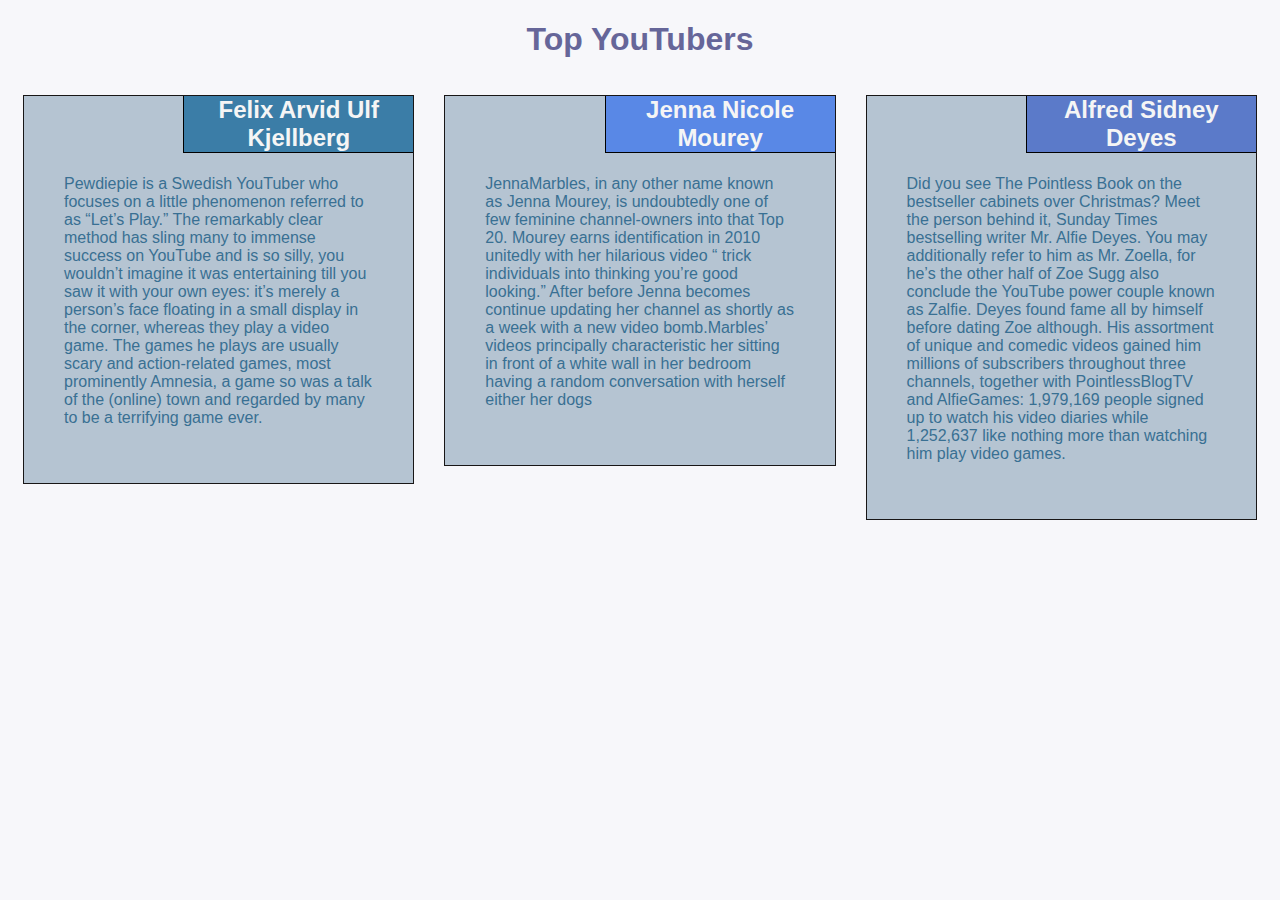
==== index.html @ c0e2afe7 "page" ====
<!DOCTYPE html>
<html lang="en">

<head>
    <meta charset="utf-8">
    <meta name="viewport" content="width=device-width, initial-scale=1">
    <title>Assignment  Module 2</title>
    <link rel="stylesheet" href="css/style.css">
</head>

<body>
    <h1>Top YouTubers</h1>
    <div class="container-fluid">
    <div class="row">
        <div class="col-lg-4 col-md-6 col-sm-12">
            <section id="Pewdiepie">
                <h2>Felix Arvid Ulf Kjellberg</h2>
                  <p>
                   Pewdiepie is a Swedish YouTuber who focuses on a little phenomenon referred to as “Let’s Play.” The remarkably clear method has sling many to immense success on YouTube and is so silly, you wouldn’t imagine it was entertaining till you saw it with your own eyes: it’s merely a person’s face floating in a small display in the corner, whereas they play a video game. The games he plays are usually scary and action-related games, most prominently Amnesia, a game so was a talk of the (online) town and regarded by many to be a terrifying game ever. 
                  </p>
            </section>
        </div>
        <div class="col-lg-4 col-md-6 col-sm-12">
            <section class="JennaMarbles">
                <h2>Jenna Nicole Mourey</h2>
                <p>
                    JennaMarbles, in any other name known as Jenna Mourey, is undoubtedly one of few feminine channel-owners into that Top 20. Mourey earns identification in 2010 unitedly with her hilarious video “ trick individuals into thinking you’re good looking.” After before Jenna becomes continue updating her channel as shortly as a week with a new video bomb.Marbles’ videos principally characteristic her sitting in front of a white wall in her bedroom having a random conversation with herself either her dogs
                </p>
            </section>
        </div>
        <div class="col-lg-4 col-md-12 col-sm-12">
            <section class="PointlessBlog">
                <h2>Alfred Sidney Deyes</h2>
                <p>
                    Did you see The Pointless Book on the bestseller cabinets over Christmas? Meet the person behind it, Sunday Times bestselling writer Mr. Alfie Deyes. You may additionally refer to him as Mr. Zoella, for he’s the other half of Zoe Sugg also conclude the YouTube power couple known as Zalfie.
                    Deyes found fame all by himself before dating Zoe although. His assortment of unique and comedic videos gained him millions of subscribers throughout three channels, together with PointlessBlogTV and AlfieGames: 1,979,169 people signed up to watch his video diaries while 1,252,637 like nothing more than watching him play video games. 
                </p>
            </section>
        </div>
    </div>
    </div>
</body>

</html>
---- css/style.css ----
* {
    box-sizing: border-box;
    font-family: Helvetica;
}

body {
    background-color: #f7f7fa;
}

h1 {
    text-align: center;
    color: #666699;
}

section {
    border: 1px solid rgb(24, 22, 22);
    background-color: #b5c4d2;
    margin: 15px;
}

section>h2 {
    float: right;
    overflow: auto;
    border-bottom: 1px solid black;
    border-left: 1px solid black;
    width: 230px;
    text-align: center;
    font-style: Times;
    font-size: 24px;
    font-weight: bold;
    margin: 0px;
}

section#Pewdiepie>h2 {
    background-color: #3b7da7;
    color:whitesmoke;
}
section.JennaMarbles>h2 {
    background-color: #5988e6;
    color:whitesmoke;
}

section.PointlessBlog>h2 {
   
    background-color: #5b7ac9;
    color:whitesmoke;
}

section>p {
    padding: 40px ;
    color : #397093;
    margin-top: 10%;
}

.row {
    width: 100%;
}


/* Desktop view options */

@media (min-width: 992px) {
    .col-lg-1, .col-lg-2, .col-lg-3, .col-lg-4, .col-lg-5, .col-lg-6, .col-lg-7, .col-lg-8, .col-lg-9, .col-lg-10, .col-lg-11, .col-lg-12 {
        float: left;
    }
    .col-lg-1 {
        width: 8.33%;
    }
    .col-lg-2 {
        width: 16.66%;
    }
    .col-lg-3 {
        width: 25%;
    }
    .col-lg-4 {
        width: 33.33%;
    }
    .col-lg-5 {
        width: 41.66%;
    }
    .col-lg-6 {
        width: 50%;
    }
    .col-lg-7 {
        width: 58.33%;
    }
    .col-lg-8 {
        width: 66.66%;
    }
    .col-lg-9 {
        width: 74.99%;
    }
    .col-lg-10 {
        width: 83.33%;
    }
    .col-lg-11 {
        width: 91.66%;
    }
    .col-lg-12 {
        width: 100%;
    }
}


/* Tablet view options */

@media (min-width: 768px) and (max-width: 991px) {
    .col-md-1, .col-md-2, .col-md-3, .col-md-4, .col-md-5, .col-md-6, .col-md-7, .col-md-8, .col-md-9, .col-md-10, .col-md-11, .col-md-12 {
        float: left;
    }
    .col-md-1 {
        width: 8.33%;
    }
    .col-md-2 {
        width: 16.66%;
    }
    .col-md-3 {
        width: 25%;
    }
    .col-md-4 {
        width: 33.33%;
    }
    .col-md-5 {
        width: 41.66%;
    }
    .col-md-6 {
        width: 50%;
    }
    .col-md-7 {
        width: 58.33%;
    }
    .col-md-8 {
        width: 66.66%;
    }
    .col-md-9 {
        width: 74.99%;
    }
    .col-md-10 {
        width: 83.33%;
    }
    .col-md-11 {
        width: 91.66%;
    }
    .col-md-12 {
        width: 100%;
    }
}


/* Mobile view options */

@media (max-width: 767px) {
    .col-sm-1, .col-sm-2, .col-sm-3, .col-sm-4, .col-sm-5, .col-sm-6, .col-sm-7, .col-sm-8, .col-sm-9, .col-sm-10, .col-sm-11, .col-sm-12 {
        float: left;
    }
    .col-sm-1 {
        width: 8.33%;
    }
    .col-sm-2 {
        width: 16.66%;
    }
    .col-sm-3 {
        width: 25%;
    }
    .col-sm-4 {
        width: 33.33%;
    }
    .col-sm-5 {
        width: 41.66%;
    }
    .col-sm-6 {
        width: 50%;
    }
    .col-sm-7 {
        width: 58.33%;
    }
    .col-sm-8 {
        width: 66.66%;
    }
    .col-sm-9 {
        width: 74.99%;
    }
    .col-sm-10 {
        width: 83.33%;
    }
    .col-sm-11 {
        width: 91.66%;
    }
    .col-sm-12 {
        width: 100%;
    }
}
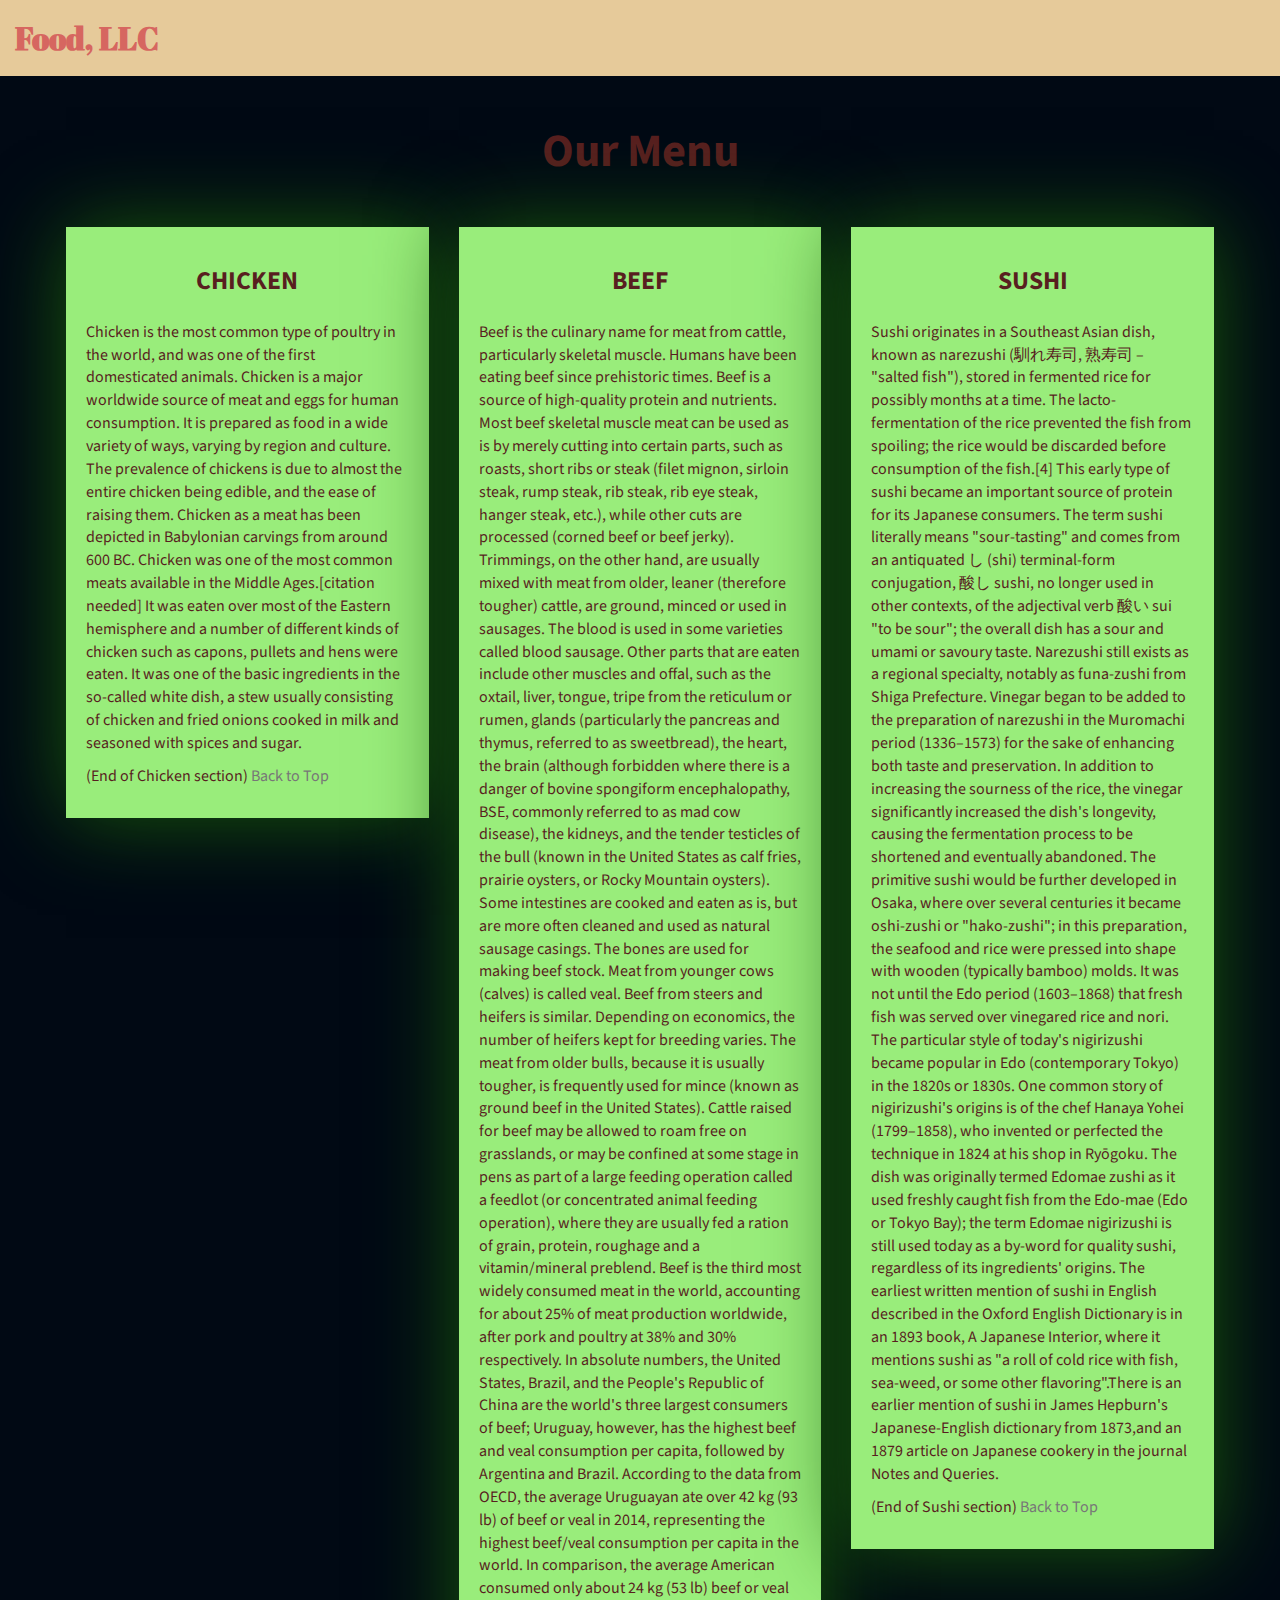
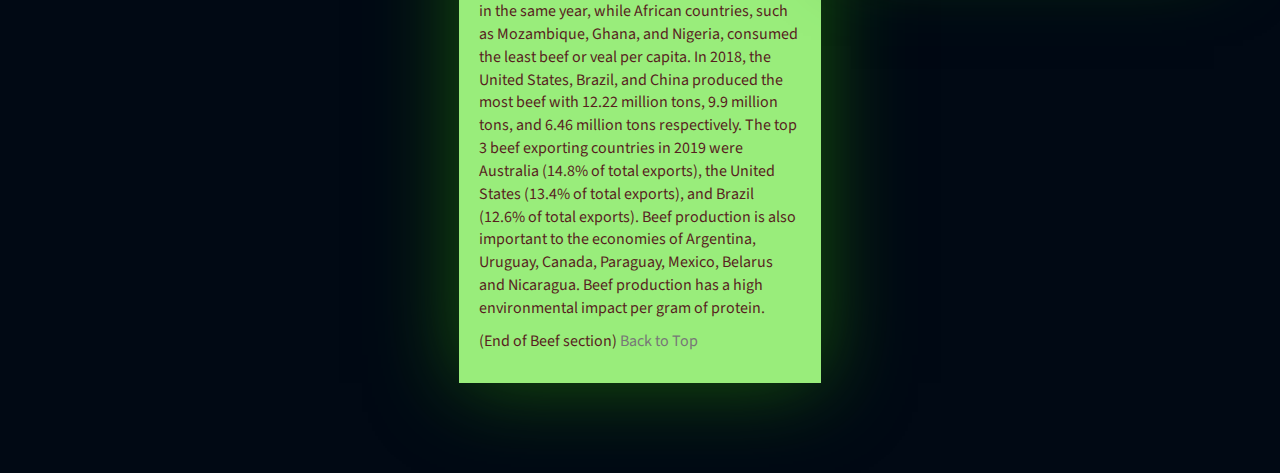
==== commit e2ae9b47: "new file change." ====
--- a/index.html
+++ b/index.html
@@ -3,42 +3,122 @@
 
 <head>
     <meta charset="utf-8">
+    <meta http-equiv="X-UA-Compatible" content="IE=edge">
     <meta name="viewport" content="width=device-width, initial-scale=1">
-    <title>Assignment  Module 2</title>
-    <link rel="stylesheet" href="css/style.css">
+    <title>Assignment  Module 3</title>
+    <link rel="stylesheet" href="css/bootstrap.min.css">
+    <link rel="stylesheet" href="css/styles.css">
+    <link href="https://fonts.googleapis.com/css?family=Source+Sans+Pro" rel="stylesheet">
+    <link href="https://fonts.googleapis.com/css?family=Abril+Fatface" rel="stylesheet">
+
+    <!-- HTML5 shim and Respond.js for IE8 support of HTML5 elements and media queries -->
+    <!-- WARNING: Respond.js doesn't work if you view the page via file:// -->
+    <!--[if lt IE 9]>
+      <script src="https://oss.maxcdn.com/html5shiv/3.7.2/html5shiv.min.js"></script>
+      <script src="https://oss.maxcdn.com/respond/1.4.2/respond.min.js"></script>
+    <![endif]-->
 </head>
 
 <body>
-    <h1>Top YouTubers</h1>
-    <div class="container-fluid">
-    <div class="row">
-        <div class="col-lg-4 col-md-6 col-sm-12">
-            <section id="Pewdiepie">
-                <h2>Felix Arvid Ulf Kjellberg</h2>
-                  <p>
-                   Pewdiepie is a Swedish YouTuber who focuses on a little phenomenon referred to as “Let’s Play.” The remarkably clear method has sling many to immense success on YouTube and is so silly, you wouldn’t imagine it was entertaining till you saw it with your own eyes: it’s merely a person’s face floating in a small display in the corner, whereas they play a video game. The games he plays are usually scary and action-related games, most prominently Amnesia, a game so was a talk of the (online) town and regarded by many to be a terrifying game ever. 
-                  </p>
-            </section>
+    <header>
+        <nav id="header-nav" class="navbar navbar-default">
+            <div class="container-fluid">
+                <div class="navbar-header">
+                    <div class="navbar-brand">
+                        <a href="index.html"><h1>Food, LLC</h1></a>
+                    </div>
+
+                    <button type="button" class="navbar-toggle collapsed visible-xs" data-toggle="collapse" data-target="#collapsable-nav" aria-expanded="false">
+                        <span class="sr-only">Toggle navigation</span>
+                        <span class="icon-bar"></span>
+                        <span class="icon-bar"></span>
+                        <span class="icon-bar"></span>
+                    </button>
+                </div>
+
+                <div id="collapsable-nav" class="collapse navbar-collapse">
+                    <ul id="nav-list" class="nav navbar-nav navbar-right visible-xs text-center">
+                        <li>
+                            <a href="#chicken-tile"><br class="hidden-xs"><h4>CHICKEN</h4></a>
+                        </li>
+                        <li>
+                            <a href="#beef-tile"><br class="hidden-xs"><h4>BEEF</h4></a>
+                        </li>
+                        <li>
+                            <a href="#sushi-tile"><br class="hidden-xs"> <h4>SUSHI</h4></a>
+                        </li>
+                    </ul>
+                </div>
+            </div>
+        </nav>
+    </header>
+
+    <div id="main-content" class="container">
+        <h2 id="top-heading" class="text-center">Our Menu</h2>
+        <div id="home-tiles" class="row">
+        <div class="sub-tile">
+            <div class="col-md-4 col-sm-6 col-xs-12">
+                <div id="chicken-tile">
+                    <section>
+                        <h3 class="text-center" >CHICKEN</h3>
+                        <p > 
+                            
+                            Chicken is the most common type of poultry in the world, and was one of the first domesticated animals. Chicken is a major worldwide source of meat and eggs for human consumption. It is prepared as food in a wide variety of ways, varying by region and culture. The prevalence of chickens is due to almost the entire chicken being edible, and the ease of raising them.
+                            Chicken as a meat has been depicted in Babylonian carvings from around 600 BC. Chicken was one of the most common meats available in the Middle Ages.[citation needed] It was eaten over most of the Eastern hemisphere and a number of different kinds of chicken such as capons, pullets and hens were eaten. It was one of the basic ingredients in the so-called white dish, a stew usually consisting of chicken and fried onions cooked in milk and seasoned with spices and sugar.
+                        </p>
+                        <p>
+                            (End of Chicken section) <a href="#top-heading " class="text-muted" >Back to Top</a>
+                        </p>
+                    </section>
+                </div>
+            </div>
+            <div class="col-md-4 col-sm-6 col-xs-12">
+                <div id="beef-tile">
+                    <section>
+                        <h3 class="text-center">BEEF</h3>
+                        <p>
+                            Beef is the culinary name for meat from cattle, particularly skeletal muscle. Humans have been eating beef since prehistoric times. Beef is a source of high-quality protein and nutrients.
+                            Most beef skeletal muscle meat can be used as is by merely cutting into certain parts, such as roasts, short ribs or steak (filet mignon, sirloin steak, rump steak, rib steak, rib eye steak, hanger steak, etc.), while other cuts are processed (corned beef or beef jerky). Trimmings, on the other hand, are usually mixed with meat from older, leaner (therefore tougher) cattle, are ground, minced or used in sausages. The blood is used in some varieties called blood sausage. Other parts that are eaten include other muscles and offal, such as the oxtail, liver, tongue, tripe from the reticulum or rumen, glands (particularly the pancreas and thymus, referred to as sweetbread), the heart, the brain (although forbidden where there is a danger of bovine spongiform encephalopathy, BSE, commonly referred to as mad cow disease), the kidneys, and the tender testicles of the bull (known in the United States as calf fries, prairie oysters, or Rocky Mountain oysters). Some intestines are cooked and eaten as is, but are more often cleaned and used as natural sausage casings. The bones are used for making beef stock. Meat from younger cows (calves) is called veal.
+                            Beef from steers and heifers is similar. Depending on economics, the number of heifers kept for breeding varies. The meat from older bulls, because it is usually tougher, is frequently used for mince (known as ground beef in the United States). Cattle raised for beef may be allowed to roam free on grasslands, or may be confined at some stage in pens as part of a large feeding operation called a feedlot (or concentrated animal feeding operation), where they are usually fed a ration of grain, protein, roughage and a vitamin/mineral preblend.
+                            Beef is the third most widely consumed meat in the world, accounting for about 25% of meat production worldwide, after pork and poultry at 38% and 30% respectively. In absolute numbers, the United States, Brazil, and the People's Republic of China are the world's three largest consumers of beef; Uruguay, however, has the highest beef and veal consumption per capita, followed by Argentina and Brazil. According to the data from OECD, the average Uruguayan ate over 42 kg (93 lb) of beef or veal in 2014, representing the highest beef/veal consumption per capita in the world. In comparison, the average American consumed only about 24 kg (53 lb) beef or veal in the same year, while African countries, such as Mozambique, Ghana, and Nigeria, consumed the least beef or veal per capita.
+                            In 2018, the United States, Brazil, and China produced the most beef with 12.22 million tons, 9.9 million tons, and 6.46 million tons respectively. The top 3 beef exporting countries in 2019 were Australia (14.8% of total exports), the United States (13.4% of total exports), and Brazil (12.6% of total exports). Beef production is also important to the economies of Argentina, Uruguay, Canada, Paraguay, Mexico, Belarus and Nicaragua.
+                            Beef production has a high environmental impact per gram of protein.
+                        </p>
+                        <p>
+                            (End of Beef section) <a href="#top-heading" class="text-muted">Back to Top</a>
+                        </p>
+                    </section>
+                </div>
+            </div>
+            <!-- <div class="clearfix visible-md-block"></div> -->
+            <div class="col-md-4 col-sm-12 col-xs-12">
+                <div id="sushi-tile">
+                    <section>
+                        <h3 class="text-center">SUSHI</h3>
+                        <p>
+                            Sushi originates in a Southeast Asian dish, known as narezushi (馴れ寿司, 熟寿司 – "salted fish"), stored in fermented rice for possibly months at a time. The lacto-fermentation of the rice prevented the fish from spoiling; the rice would be discarded before consumption of the fish.[4] This early type of sushi became an important source of protein for its Japanese consumers. The term sushi literally means "sour-tasting" and comes from an antiquated し (shi) terminal-form conjugation, 酸し sushi, no longer used in other contexts, of the adjectival verb 酸い sui "to be sour"; the overall dish has a sour and umami or savoury taste. Narezushi still exists as a regional specialty, notably as funa-zushi from Shiga Prefecture.
+                            Vinegar began to be added to the preparation of narezushi in the Muromachi period (1336–1573) for the sake of enhancing both taste and preservation. In addition to increasing the sourness of the rice, the vinegar significantly increased the dish's longevity, causing the fermentation process to be shortened and eventually abandoned. The primitive sushi would be further developed in Osaka, where over several centuries it became oshi-zushi or "hako-zushi"; in this preparation, the seafood and rice were pressed into shape with wooden (typically bamboo) molds.
+                            It was not until the Edo period (1603–1868) that fresh fish was served over vinegared rice and nori. The particular style of today's nigirizushi became popular in Edo (contemporary Tokyo) in the 1820s or 1830s. One common story of nigirizushi's origins is of the chef Hanaya Yohei (1799–1858), who invented or perfected the technique in 1824 at his shop in Ryōgoku. The dish was originally termed Edomae zushi as it used freshly caught fish from the Edo-mae (Edo or Tokyo Bay); the term Edomae nigirizushi is still used today as a by-word for quality sushi, regardless of its ingredients' origins.
+                            The earliest written mention of sushi in English described in the Oxford English Dictionary is in an 1893 book, A Japanese Interior, where it mentions sushi as "a roll of cold rice with fish, sea-weed, or some other flavoring".There is an earlier mention of sushi in James Hepburn's Japanese-English dictionary from 1873,and an 1879 article on Japanese cookery in the journal Notes and Queries.
+                        </p>
+                        <p>
+                            (End of Sushi section) <a href="#top-heading" class="text-muted">Back to Top</a>
+                        </p>
+                    </section>
+                </div>
+            </div>
+            <!-- <div class="clearfix visible-lg-block"></div> -->
         </div>
-        <div class="col-lg-4 col-md-6 col-sm-12">
-            <section class="JennaMarbles">
-                <h2>Jenna Nicole Mourey</h2>
-                <p>
-                    JennaMarbles, in any other name known as Jenna Mourey, is undoubtedly one of few feminine channel-owners into that Top 20. Mourey earns identification in 2010 unitedly with her hilarious video “ trick individuals into thinking you’re good looking.” After before Jenna becomes continue updating her channel as shortly as a week with a new video bomb.Marbles’ videos principally characteristic her sitting in front of a white wall in her bedroom having a random conversation with herself either her dogs
-                </p>
-            </section>
-        </div>
-        <div class="col-lg-4 col-md-12 col-sm-12">
-            <section class="PointlessBlog">
-                <h2>Alfred Sidney Deyes</h2>
-                <p>
-                    Did you see The Pointless Book on the bestseller cabinets over Christmas? Meet the person behind it, Sunday Times bestselling writer Mr. Alfie Deyes. You may additionally refer to him as Mr. Zoella, for he’s the other half of Zoe Sugg also conclude the YouTube power couple known as Zalfie.
-                    Deyes found fame all by himself before dating Zoe although. His assortment of unique and comedic videos gained him millions of subscribers throughout three channels, together with PointlessBlogTV and AlfieGames: 1,979,169 people signed up to watch his video diaries while 1,252,637 like nothing more than watching him play video games. 
-                </p>
-            </section>
         </div>
     </div>
-    </div>
+    <div class="clearfix visible-lg-block"></div>
+
+
+    <!-- jQuery (Bootstrap JS plugins depend on it) -->
+    <script src="js/jquery-3.1.1.min.js"></script>
+    <script src="js/bootstrap.min.js"></script>
+    <!-- <script src="js/script.js"></script> -->
+
 </body>
 
 </html>
--- a/css/styles.css
+++ b/css/styles.css
@@ -0,0 +1,107 @@
+body {
+    font-size: 16px;
+    font-family: 'Source Sans Pro', sans-serif;
+    color: #581f1f;
+    background-color: #010914;
+}
+
+
+/** HEADER **/
+
+#header-nav {
+    background-color: #e6ca9a;
+    border-radius: 0;
+    border: 0;
+}
+
+#header-nav button {
+    margin-top: 22px;
+}
+
+.navbar-default .navbar-toggle:focus, .navbar-default .navbar-toggle:hover {
+    background-color: #add4f5;
+}
+
+.navbar-collapse {
+    border-top: 0;
+}
+
+.navbar-brand, .navbar-nav li a {
+    line-height: 76px;
+    height: 76px;
+    padding-top: 0;
+}
+
+.navbar-brand h1 {
+    color: #d66660;
+    font-family: 'Abril Fatface', cursive;
+    font-weight: bolder;
+    font-size: 1.8em;
+}
+
+.navbar-brand a:hover {
+    text-decoration: none;
+    text-shadow: 1px 1px 1px #e95e5e;
+}
+
+#nav-list {
+    background-color: #ffe9b5;
+}
+
+#nav-list a {
+    /*text-align: center;*/
+    font-weight: bolder;
+    color: #242222;
+    font-size: 1.2em;
+}
+
+#nav-list a:hover {
+    color: #242121;
+    background-color: #998656;
+}
+
+.navbar-header button.navbar-toggle, .navbar-header .icon-bar {
+    border: 1px solid #d6655f;
+}
+
+
+/** END HEADER */
+
+
+/** HOME PAGE **/
+
+#main-content {
+    width: 92%;
+    margin-bottom: 30px;
+    
+}
+.sub-tile p:hover{
+    box-shadow: 0px 1px 5px 1px;
+    
+}
+
+#main-content h2 {
+    font-size: 2.9em;
+    font-weight: bold;
+    margin-top: 30px;
+    margin-bottom: 50px;
+}
+
+#main-content h3 {
+    font-size: 1.6em;
+    font-weight: bold;
+    margin-bottom: 1em;
+}
+
+#chicken-tile, #beef-tile, #sushi-tile {
+    width: 100%;
+    padding: 20px;
+    background-color: #99ed7b;
+    margin-bottom: 60px;
+    box-shadow: 0 0 80px #18580b;
+    
+}
+
+
+
+/** END HOME PAGE **/
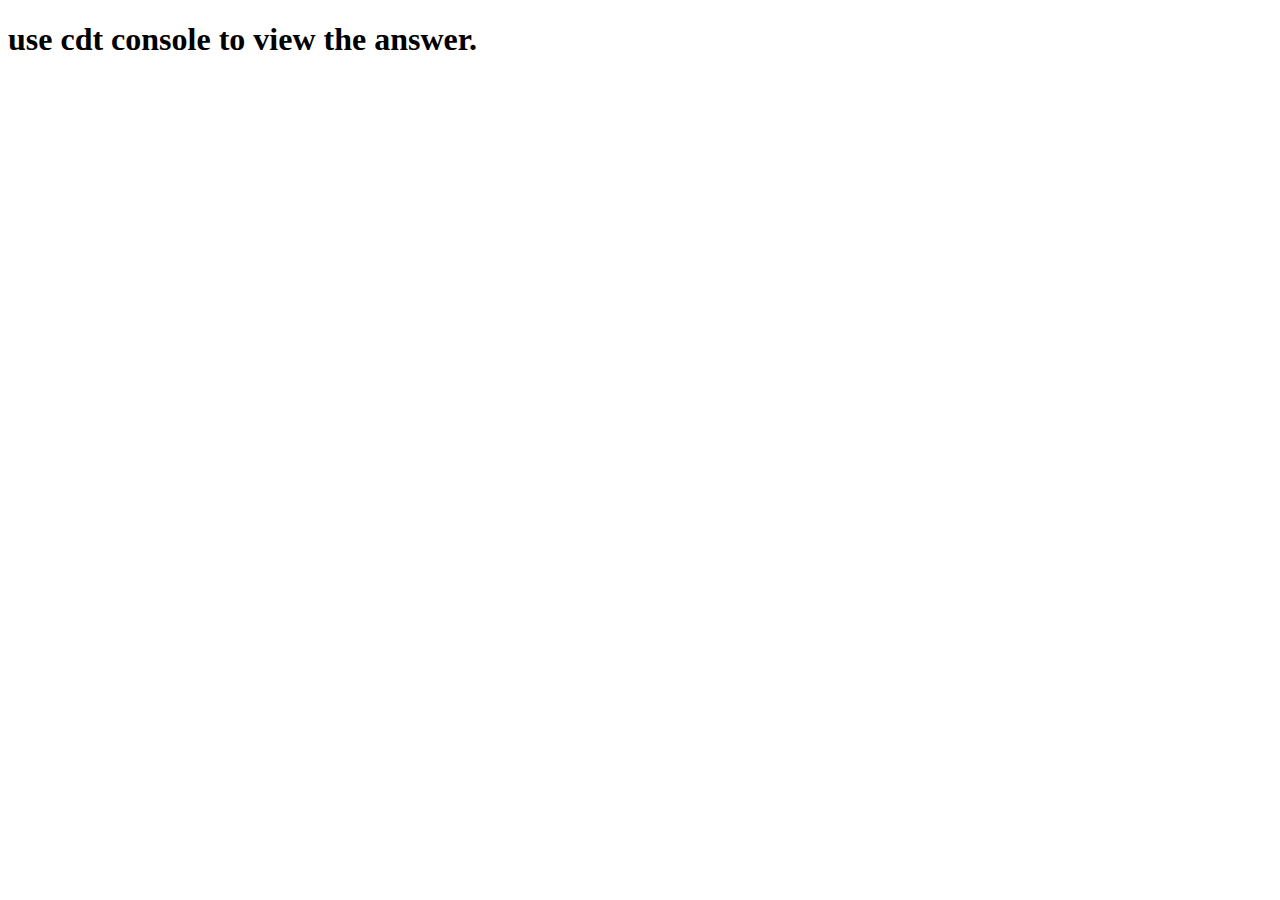
==== commit c4fd7fe1: "assignment4" ====
--- a/index.html
+++ b/index.html
@@ -1,124 +1,11 @@
 <!DOCTYPE html>
 <html lang="en">
-
-<head>
-    <meta charset="utf-8">
-    <meta http-equiv="X-UA-Compatible" content="IE=edge">
-    <meta name="viewport" content="width=device-width, initial-scale=1">
-    <title>Assignment  Module 3</title>
-    <link rel="stylesheet" href="css/bootstrap.min.css">
-    <link rel="stylesheet" href="css/styles.css">
-    <link href="https://fonts.googleapis.com/css?family=Source+Sans+Pro" rel="stylesheet">
-    <link href="https://fonts.googleapis.com/css?family=Abril+Fatface" rel="stylesheet">
-
-    <!-- HTML5 shim and Respond.js for IE8 support of HTML5 elements and media queries -->
-    <!-- WARNING: Respond.js doesn't work if you view the page via file:// -->
-    <!--[if lt IE 9]>
-      <script src="https://oss.maxcdn.com/html5shiv/3.7.2/html5shiv.min.js"></script>
-      <script src="https://oss.maxcdn.com/respond/1.4.2/respond.min.js"></script>
-    <![endif]-->
-</head>
-
-<body>
-    <header>
-        <nav id="header-nav" class="navbar navbar-default">
-            <div class="container-fluid">
-                <div class="navbar-header">
-                    <div class="navbar-brand">
-                        <a href="index.html"><h1>Food, LLC</h1></a>
-                    </div>
-
-                    <button type="button" class="navbar-toggle collapsed visible-xs" data-toggle="collapse" data-target="#collapsable-nav" aria-expanded="false">
-                        <span class="sr-only">Toggle navigation</span>
-                        <span class="icon-bar"></span>
-                        <span class="icon-bar"></span>
-                        <span class="icon-bar"></span>
-                    </button>
-                </div>
-
-                <div id="collapsable-nav" class="collapse navbar-collapse">
-                    <ul id="nav-list" class="nav navbar-nav navbar-right visible-xs text-center">
-                        <li>
-                            <a href="#chicken-tile"><br class="hidden-xs"><h4>CHICKEN</h4></a>
-                        </li>
-                        <li>
-                            <a href="#beef-tile"><br class="hidden-xs"><h4>BEEF</h4></a>
-                        </li>
-                        <li>
-                            <a href="#sushi-tile"><br class="hidden-xs"> <h4>SUSHI</h4></a>
-                        </li>
-                    </ul>
-                </div>
-            </div>
-        </nav>
-    </header>
-
-    <div id="main-content" class="container">
-        <h2 id="top-heading" class="text-center">Our Menu</h2>
-        <div id="home-tiles" class="row">
-        <div class="sub-tile">
-            <div class="col-md-4 col-sm-6 col-xs-12">
-                <div id="chicken-tile">
-                    <section>
-                        <h3 class="text-center" >CHICKEN</h3>
-                        <p > 
-                            
-                            Chicken is the most common type of poultry in the world, and was one of the first domesticated animals. Chicken is a major worldwide source of meat and eggs for human consumption. It is prepared as food in a wide variety of ways, varying by region and culture. The prevalence of chickens is due to almost the entire chicken being edible, and the ease of raising them.
-                            Chicken as a meat has been depicted in Babylonian carvings from around 600 BC. Chicken was one of the most common meats available in the Middle Ages.[citation needed] It was eaten over most of the Eastern hemisphere and a number of different kinds of chicken such as capons, pullets and hens were eaten. It was one of the basic ingredients in the so-called white dish, a stew usually consisting of chicken and fried onions cooked in milk and seasoned with spices and sugar.
-                        </p>
-                        <p>
-                            (End of Chicken section) <a href="#top-heading " class="text-muted" >Back to Top</a>
-                        </p>
-                    </section>
-                </div>
-            </div>
-            <div class="col-md-4 col-sm-6 col-xs-12">
-                <div id="beef-tile">
-                    <section>
-                        <h3 class="text-center">BEEF</h3>
-                        <p>
-                            Beef is the culinary name for meat from cattle, particularly skeletal muscle. Humans have been eating beef since prehistoric times. Beef is a source of high-quality protein and nutrients.
-                            Most beef skeletal muscle meat can be used as is by merely cutting into certain parts, such as roasts, short ribs or steak (filet mignon, sirloin steak, rump steak, rib steak, rib eye steak, hanger steak, etc.), while other cuts are processed (corned beef or beef jerky). Trimmings, on the other hand, are usually mixed with meat from older, leaner (therefore tougher) cattle, are ground, minced or used in sausages. The blood is used in some varieties called blood sausage. Other parts that are eaten include other muscles and offal, such as the oxtail, liver, tongue, tripe from the reticulum or rumen, glands (particularly the pancreas and thymus, referred to as sweetbread), the heart, the brain (although forbidden where there is a danger of bovine spongiform encephalopathy, BSE, commonly referred to as mad cow disease), the kidneys, and the tender testicles of the bull (known in the United States as calf fries, prairie oysters, or Rocky Mountain oysters). Some intestines are cooked and eaten as is, but are more often cleaned and used as natural sausage casings. The bones are used for making beef stock. Meat from younger cows (calves) is called veal.
-                            Beef from steers and heifers is similar. Depending on economics, the number of heifers kept for breeding varies. The meat from older bulls, because it is usually tougher, is frequently used for mince (known as ground beef in the United States). Cattle raised for beef may be allowed to roam free on grasslands, or may be confined at some stage in pens as part of a large feeding operation called a feedlot (or concentrated animal feeding operation), where they are usually fed a ration of grain, protein, roughage and a vitamin/mineral preblend.
-                            Beef is the third most widely consumed meat in the world, accounting for about 25% of meat production worldwide, after pork and poultry at 38% and 30% respectively. In absolute numbers, the United States, Brazil, and the People's Republic of China are the world's three largest consumers of beef; Uruguay, however, has the highest beef and veal consumption per capita, followed by Argentina and Brazil. According to the data from OECD, the average Uruguayan ate over 42 kg (93 lb) of beef or veal in 2014, representing the highest beef/veal consumption per capita in the world. In comparison, the average American consumed only about 24 kg (53 lb) beef or veal in the same year, while African countries, such as Mozambique, Ghana, and Nigeria, consumed the least beef or veal per capita.
-                            In 2018, the United States, Brazil, and China produced the most beef with 12.22 million tons, 9.9 million tons, and 6.46 million tons respectively. The top 3 beef exporting countries in 2019 were Australia (14.8% of total exports), the United States (13.4% of total exports), and Brazil (12.6% of total exports). Beef production is also important to the economies of Argentina, Uruguay, Canada, Paraguay, Mexico, Belarus and Nicaragua.
-                            Beef production has a high environmental impact per gram of protein.
-                        </p>
-                        <p>
-                            (End of Beef section) <a href="#top-heading" class="text-muted">Back to Top</a>
-                        </p>
-                    </section>
-                </div>
-            </div>
-            <!-- <div class="clearfix visible-md-block"></div> -->
-            <div class="col-md-4 col-sm-12 col-xs-12">
-                <div id="sushi-tile">
-                    <section>
-                        <h3 class="text-center">SUSHI</h3>
-                        <p>
-                            Sushi originates in a Southeast Asian dish, known as narezushi (馴れ寿司, 熟寿司 – "salted fish"), stored in fermented rice for possibly months at a time. The lacto-fermentation of the rice prevented the fish from spoiling; the rice would be discarded before consumption of the fish.[4] This early type of sushi became an important source of protein for its Japanese consumers. The term sushi literally means "sour-tasting" and comes from an antiquated し (shi) terminal-form conjugation, 酸し sushi, no longer used in other contexts, of the adjectival verb 酸い sui "to be sour"; the overall dish has a sour and umami or savoury taste. Narezushi still exists as a regional specialty, notably as funa-zushi from Shiga Prefecture.
-                            Vinegar began to be added to the preparation of narezushi in the Muromachi period (1336–1573) for the sake of enhancing both taste and preservation. In addition to increasing the sourness of the rice, the vinegar significantly increased the dish's longevity, causing the fermentation process to be shortened and eventually abandoned. The primitive sushi would be further developed in Osaka, where over several centuries it became oshi-zushi or "hako-zushi"; in this preparation, the seafood and rice were pressed into shape with wooden (typically bamboo) molds.
-                            It was not until the Edo period (1603–1868) that fresh fish was served over vinegared rice and nori. The particular style of today's nigirizushi became popular in Edo (contemporary Tokyo) in the 1820s or 1830s. One common story of nigirizushi's origins is of the chef Hanaya Yohei (1799–1858), who invented or perfected the technique in 1824 at his shop in Ryōgoku. The dish was originally termed Edomae zushi as it used freshly caught fish from the Edo-mae (Edo or Tokyo Bay); the term Edomae nigirizushi is still used today as a by-word for quality sushi, regardless of its ingredients' origins.
-                            The earliest written mention of sushi in English described in the Oxford English Dictionary is in an 1893 book, A Japanese Interior, where it mentions sushi as "a roll of cold rice with fish, sea-weed, or some other flavoring".There is an earlier mention of sushi in James Hepburn's Japanese-English dictionary from 1873,and an 1879 article on Japanese cookery in the journal Notes and Queries.
-                        </p>
-                        <p>
-                            (End of Sushi section) <a href="#top-heading" class="text-muted">Back to Top</a>
-                        </p>
-                    </section>
-                </div>
-            </div>
-            <!-- <div class="clearfix visible-lg-block"></div> -->
-        </div>
-        </div>
-    </div>
-    <div class="clearfix visible-lg-block"></div>
-
-
-    <!-- jQuery (Bootstrap JS plugins depend on it) -->
-    <script src="js/jquery-3.1.1.min.js"></script>
-    <script src="js/bootstrap.min.js"></script>
-    <!-- <script src="js/script.js"></script> -->
-
-</body>
-
-</html>
+    <head>
+       <script src="hello.js"></script>
+       <script src="Goodbye.js"></script>
+       <script src="app.js"></script>        
+    </head>
+    <body>
+        <h1>use cdt console to view the answer.</h1>
+    </body>
+</html>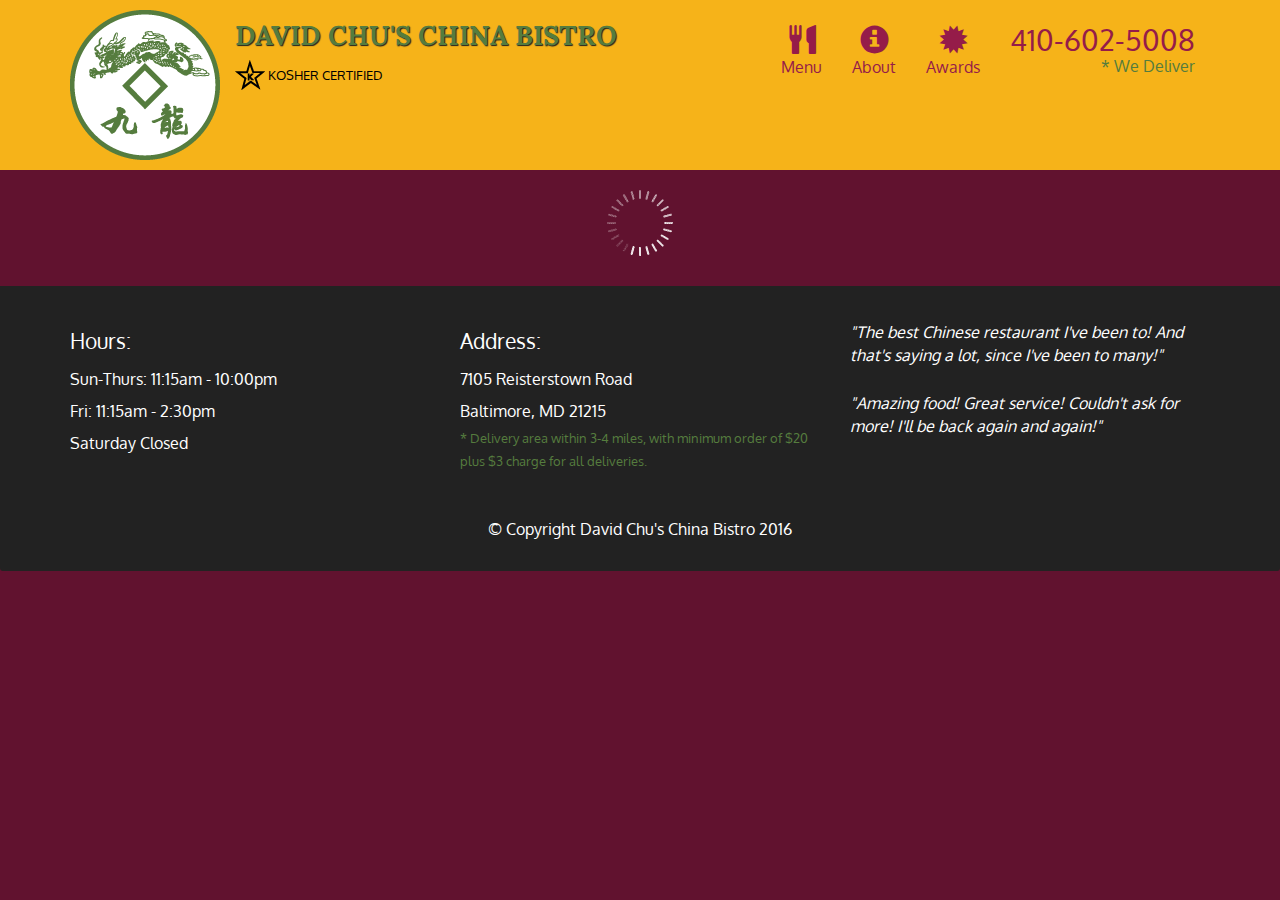
==== commit c0ce9243: "new" ====
--- a/index.html
+++ b/index.html
@@ -1,11 +1,108 @@
-<!DOCTYPE html>
+<!doctype html>
 <html lang="en">
-    <head>
-       <script src="hello.js"></script>
-       <script src="Goodbye.js"></script>
-       <script src="app.js"></script>        
-    </head>
-    <body>
-        <h1>use cdt console to view the answer.</h1>
-    </body>
-</html>+  <head>
+    <meta charset="utf-8">
+    <meta http-equiv="X-UA-Compatible" content="IE=edge">
+    <meta name="viewport" content="width=device-width, initial-scale=1">
+    <title>David Chu's China Bistro</title>
+    <link rel="stylesheet" href="css/bootstrap.min.css">
+    <link rel="stylesheet" href="css/styles.css">
+    <link href='https://fonts.googleapis.com/css?family=Oxygen:400,300,700' rel='stylesheet' type='text/css'>
+    <link href='https://fonts.googleapis.com/css?family=Lora' rel='stylesheet' type='text/css'>
+  </head>
+<body>
+  <header>
+    <nav id="header-nav" class="navbar navbar-default">
+      <div class="container">
+        <div class="navbar-header">
+          <a href="index.html" class="pull-left visible-md visible-lg">
+            <div id="logo-img" alt="Logo image"></div>
+          </a>
+
+          <div class="navbar-brand">
+            <a href="index.html"><h1>David Chu's China Bistro</h1></a>
+            <p>
+              <img src="images/star-k-logo.png" alt="Kosher certification">
+              <span>Kosher Certified</span>
+            </p>
+          </div>
+
+          <button id="navbarToggle" type="button" class="navbar-toggle collapsed" data-toggle="collapse" data-target="#collapsable-nav" aria-expanded="false">
+            <span class="sr-only">Toggle navigation</span>
+            <span class="icon-bar"></span>
+            <span class="icon-bar"></span>
+            <span class="icon-bar"></span>
+          </button>
+        </div>
+        
+        <div id="collapsable-nav" class="collapse navbar-collapse">
+           <ul id="nav-list" class="nav navbar-nav navbar-right">
+            <li id="navHomeButton" class="visible-xs active">
+              <a href="index.html">
+                <span class="glyphicon glyphicon-home"></span> Home</a>
+            </li>
+            <li id="navMenuButton">
+              <a href="#" onclick="$dc.loadMenuCategories();">
+                <span class="glyphicon glyphicon-cutlery"></span><br class="hidden-xs"> Menu</a>
+            </li>
+            <li>
+              <a href="#">
+                <span class="glyphicon glyphicon-info-sign"></span><br class="hidden-xs"> About</a>
+            </li>
+            <li>
+              <a href="#">
+                <span class="glyphicon glyphicon-certificate"></span><br class="hidden-xs"> Awards</a>
+            </li>
+            <li id="phone" class="hidden-xs">
+              <a href="tel:410-602-5008">
+                <span>410-602-5008</span></a><div>* We Deliver</div>
+            </li>
+          </ul><!-- #nav-list -->
+        </div><!-- .collapse .navbar-collapse -->
+      </div><!-- .container -->
+    </nav><!-- #header-nav -->
+  </header>
+
+  <div id="call-btn" class="visible-xs">
+    <a class="btn" href="tel:410-602-5008">
+    <span class="glyphicon glyphicon-earphone"></span>
+    410-602-5008
+    </a>
+  </div>
+  <div id="xs-deliver" class="text-center visible-xs">* We Deliver</div>
+
+  <div id="main-content" class="container"></div>
+
+  <footer class="panel-footer">
+    <div class="container">
+      <div class="row">
+        <section id="hours" class="col-sm-4">
+          <span>Hours:</span><br>
+          Sun-Thurs: 11:15am - 10:00pm<br>
+          Fri: 11:15am - 2:30pm<br>
+          Saturday Closed
+          <hr class="visible-xs">
+        </section>
+        <section id="address" class="col-sm-4">
+          <span>Address:</span><br>
+          7105 Reisterstown Road<br>
+          Baltimore, MD 21215
+          <p>* Delivery area within 3-4 miles, with minimum order of $20 plus $3 charge for all deliveries.</p>
+          <hr class="visible-xs">
+        </section>
+        <section id="testimonials" class="col-sm-4">
+          <p>"The best Chinese restaurant I've been to! And that's saying a lot, since I've been to many!"</p>
+          <p>"Amazing food! Great service! Couldn't ask for more! I'll be back again and again!"</p>
+        </section>
+      </div>
+      <div class="text-center">&copy; Copyright David Chu's China Bistro 2016</div>
+    </div>
+  </footer>
+
+  <!-- jQuery (Bootstrap JS plugins depend on it) -->
+  <script src="js/jquery-2.1.4.min.js"></script>
+  <script src="js/bootstrap.min.js"></script>
+  <script src="js/ajax-utils.js"></script>
+  <script src="js/script.js"></script>
+</body>
+</html>
--- a/css/styles.css
+++ b/css/styles.css
@@ -0,0 +1,375 @@
+body {
+  font-size: 16px;
+  color: #fff;
+  background-color: #61122f;
+  font-family: 'Oxygen', sans-serif;
+}
+
+/** HEADER **/
+#header-nav {
+  background-color: #f6b319;
+  border-radius: 0;
+  border: 0;
+}
+
+#logo-img {
+  background: url('../images/restaurant-logo_large.png') no-repeat;
+  width: 150px;
+  height: 150px;
+  margin: 10px 15px 10px 0;
+}
+
+.navbar-brand {
+  padding-top: 25px;
+}
+.navbar-brand h1 { /* Restaurant name */
+  font-family: 'Lora', serif;
+  color: #557c3e;
+  font-size: 1.5em;
+  text-transform: uppercase;
+  font-weight: bold;
+  text-shadow: 1px 1px 1px #222;
+  margin-top: 0;
+  margin-bottom: 0;
+  line-height: .75;
+}
+.navbar-brand a:hover, .navbar-brand a:focus {
+  text-decoration: none;
+}
+.navbar-brand p { /* Kosher cert */
+  color: #000;
+  text-transform: uppercase;
+  font-size: .7em;
+  margin-top: 15px;
+}
+.navbar-brand p span { /* Star-K */
+  vertical-align: middle;
+}
+
+#nav-list {
+  margin-top: 10px;
+}
+#nav-list a {
+  color: #951C49;
+  text-align: center;
+}
+#nav-list a:hover {
+  background: #E7E7E7;
+}
+#nav-list a span {
+  font-size: 1.8em;
+}
+
+#phone {
+  margin-top: 5px;
+}
+#phone a { /* Phone number */
+  text-align: right;
+  padding-bottom: 0;
+}
+#phone div { /* We Deliver */
+  color: #557c3e;
+  text-align: right;
+  padding-right: 15px;
+}
+
+.navbar-header button.navbar-toggle, .navbar-header .icon-bar {
+  border: 1px solid #61122f;
+}
+.navbar-header button.navbar-toggle {
+  clear: both;
+  margin-top: -30px;
+}
+/* END HEADER */
+
+/* FOOTER */
+.panel-footer {
+  margin-top: 30px;
+  padding-top: 35px;
+  padding-bottom: 30px;
+  background-color: #222;
+  border-top: 0;
+}
+.panel-footer div.row {
+  margin-bottom: 35px;
+}
+#hours, #address {
+  line-height: 2;
+}
+#hours > span, #address > span {
+  font-size: 1.3em;
+}
+#address p {
+  color: #557c3e;
+  font-size: .8em;
+  line-height: 1.8;
+}
+#testimonials {
+  font-style: italic;
+}
+#testimonials p:nth-child(2) {
+  margin-top: 25px;
+}
+/* END FOOTER */
+
+
+
+/* HOME PAGE */
+.container .jumbotron {
+  box-shadow: 0 0 50px #3F0C1F;
+  border: 2px solid #3F0C1F;
+}
+
+#menu-tile, #specials-tile, #map-tile {
+  height: 250px;
+  width: 100%;
+  margin-bottom: 15px;
+  position: relative;
+  border: 2px solid #3F0C1F;
+  overflow: hidden;
+}
+#menu-tile:hover, #specials-tile:hover, #map-tile:hover {
+  box-shadow: 0 1px 5px 1px #cccccc;
+}
+#menu-tile {
+  background: url('../images/menu-tile.jpg') no-repeat;
+  background-position: center;
+}
+#specials-tile {
+  background: url('../images/specials-tile.jpg') no-repeat;
+  background-position: center;
+}
+#menu-tile span, #specials-tile span, #map-tile span {
+  position: absolute;
+  bottom: 0;
+  right: 0;
+  width: 100%;
+  text-align: center;
+  font-size: 1.6em;
+  text-transform: uppercase;
+  background-color: #000;
+  color: #fff;
+  opacity: .8;
+}
+/* END HOME PAGE */
+
+/* MENU CATEGORIES PAGE */
+.category-tile { 
+  position: relative;
+  border: 2px solid #3F0C1F;
+  overflow: hidden;
+  width: 200px;
+  height: 200px;
+  margin: 0 auto 15px;
+}
+.category-tile span {
+  position: absolute;
+  bottom: 0;
+  right: 0;
+  width: 100%;
+  text-align: center;
+  font-size: 1.2em;
+  text-transform: uppercase;
+  background-color: #000;
+  color: #fff;
+  opacity: .8;
+}
+.category-tile:hover {
+  box-shadow: 0 1px 5px 1px #cccccc;
+}
+
+#menu-categories-title + div {
+  margin-bottom: 50px;
+}
+/* END MENU CATEGORIES PAGE */
+
+/* SINGLE CATEGORY PAGE */
+.menu-item-tile {
+  margin-bottom: 25px;
+}
+.menu-item-tile hr {
+  width: 80%;
+}
+.menu-item-tile .menu-item-price {
+  font-size: 1.1em;
+  text-align: right;
+  margin-top: -15px;
+  margin-right: -15px;
+}
+.menu-item-tile .menu-item-price span {
+  font-size: .6em;
+}
+.menu-item-photo {
+  position: relative;
+  border: 2px solid #3F0C1F; 
+  overflow: hidden;
+  padding: 0;
+  margin-right: -15px;
+  margin-left: auto;
+  margin-bottom: 20px;
+  max-width: 250px;
+}
+.menu-item-photo div {
+  position: absolute;
+  bottom: 0;
+  right: 0;
+  width: 80px;
+  background-color: #557c3e;
+  text-align: center;
+}
+.menu-item-description {
+  padding-right: 30px;
+}
+h3.menu-item-title {
+  margin: 0 0 10px;
+}
+.menu-item-details {
+  font-size: .9em;
+  font-style: italic;
+}
+/* END SINGLE CATEGORY PAGE */
+
+
+/********** Large devices only **********/
+@media (min-width: 1200px) {
+  .container .jumbotron {
+    background: url('../images/jumbotron_1200.jpg') no-repeat;
+    height: 675px;
+  }
+}
+
+/********** Medium devices only **********/
+@media (min-width: 992px) and (max-width: 1199px) {
+  /* Header */
+  #logo-img {
+    background: url('../images/restaurant-logo_medium.png') no-repeat;
+    width: 100px;
+    height: 100px;
+    margin: 5px 5px 5px 0;
+  }
+  /* End Header */
+
+  /* Home Page */
+  .container .jumbotron {
+    background: url('../images/jumbotron_992.jpg') no-repeat;
+    height: 558px;
+  }
+  /* End Home Page */
+}
+
+/********** Small devices only **********/
+@media (min-width: 768px) and (max-width: 991px) {
+  /* Home Page */
+  .container .jumbotron {
+    background: url('../images/jumbotron_768.jpg') no-repeat;
+    height: 432px;
+  }
+  /* End Home Page */
+}
+
+/********** Extra small devices only **********/
+@media (max-width: 767px) {
+  /* Header */
+  .navbar-brand {
+    padding-top: 10px;
+    height: 80px;
+  }
+  .navbar-brand h1 { /* Restaurant name */
+    padding-top: 10px;
+    font-size: 5vw; /* 1vw = 1% of viewport width */
+  }
+  .navbar-brand p { /* Kosher cert */
+    font-size: .6em;
+    margin-top: 12px;
+  }
+  .navbar-brand p img { /* Star-K */
+    height: 20px;
+  }
+
+  #collapsable-nav a { /* Collapsed nav menu text */
+    font-size: 1.2em;
+  }
+  #collapsable-nav a span { /* Collapsed nav menu glyph */
+    font-size: 1em;
+    margin-right: 5px;
+  }
+
+  #call-btn > a {
+    font-size: 1.5em;
+    display: block;
+    margin: 0 20px;
+    padding: 10px;
+    border: 2px solid #fff;
+    background-color: #f6b319;
+    color: #951c49;
+  }
+  #xs-deliver {
+    margin-top: 5px;
+    font-size: .7em;
+    letter-spacing: .1em;
+    text-transform: uppercase;
+  }
+  /* End Header */
+
+  /* Footer */
+  .panel-footer section {
+    margin-bottom: 30px;
+    text-align: center;
+  }
+  .panel-footer section:nth-child(3) {
+    margin-bottom: 0; /* margin already exists on the whole row */
+  }
+  .panel-footer section hr {
+    width: 50%;
+  }
+  /* End Footer */
+
+  /* Home Page */
+  .container .jumbotron {
+    margin-top: 30px;
+    padding: 0;
+  }
+  #menu-tile, #specials-tile {
+    width: 360px;
+    margin: 0 auto 15px;
+  }
+
+  .menu-item-photo {
+    margin-right: auto;
+  }
+  .menu-item-tile .menu-item-price {
+    text-align: center;
+  }
+  .menu-item-description {
+    text-align: center;;
+  }
+}
+
+
+/********** Super extra small devices Only :-) (e.g., iPhone 4) **********/
+@media (max-width: 479px) {
+  /* Header */
+  .navbar-brand h1 { /* Restaurant name */
+    padding-top: 5px;
+    font-size: 6vw;
+  }
+  /* End Header */
+  
+  /* Home page */
+  #menu-tile, #specials-tile {
+    width: 280px;
+    margin: 0 auto 15px;
+  }
+
+  .col-xxs-12 {
+    position: relative;
+    min-height: 1px;
+    padding-right: 15px;
+    padding-left: 15px;
+    float: left;
+    width: 100%;
+  }
+}
+
+
+
